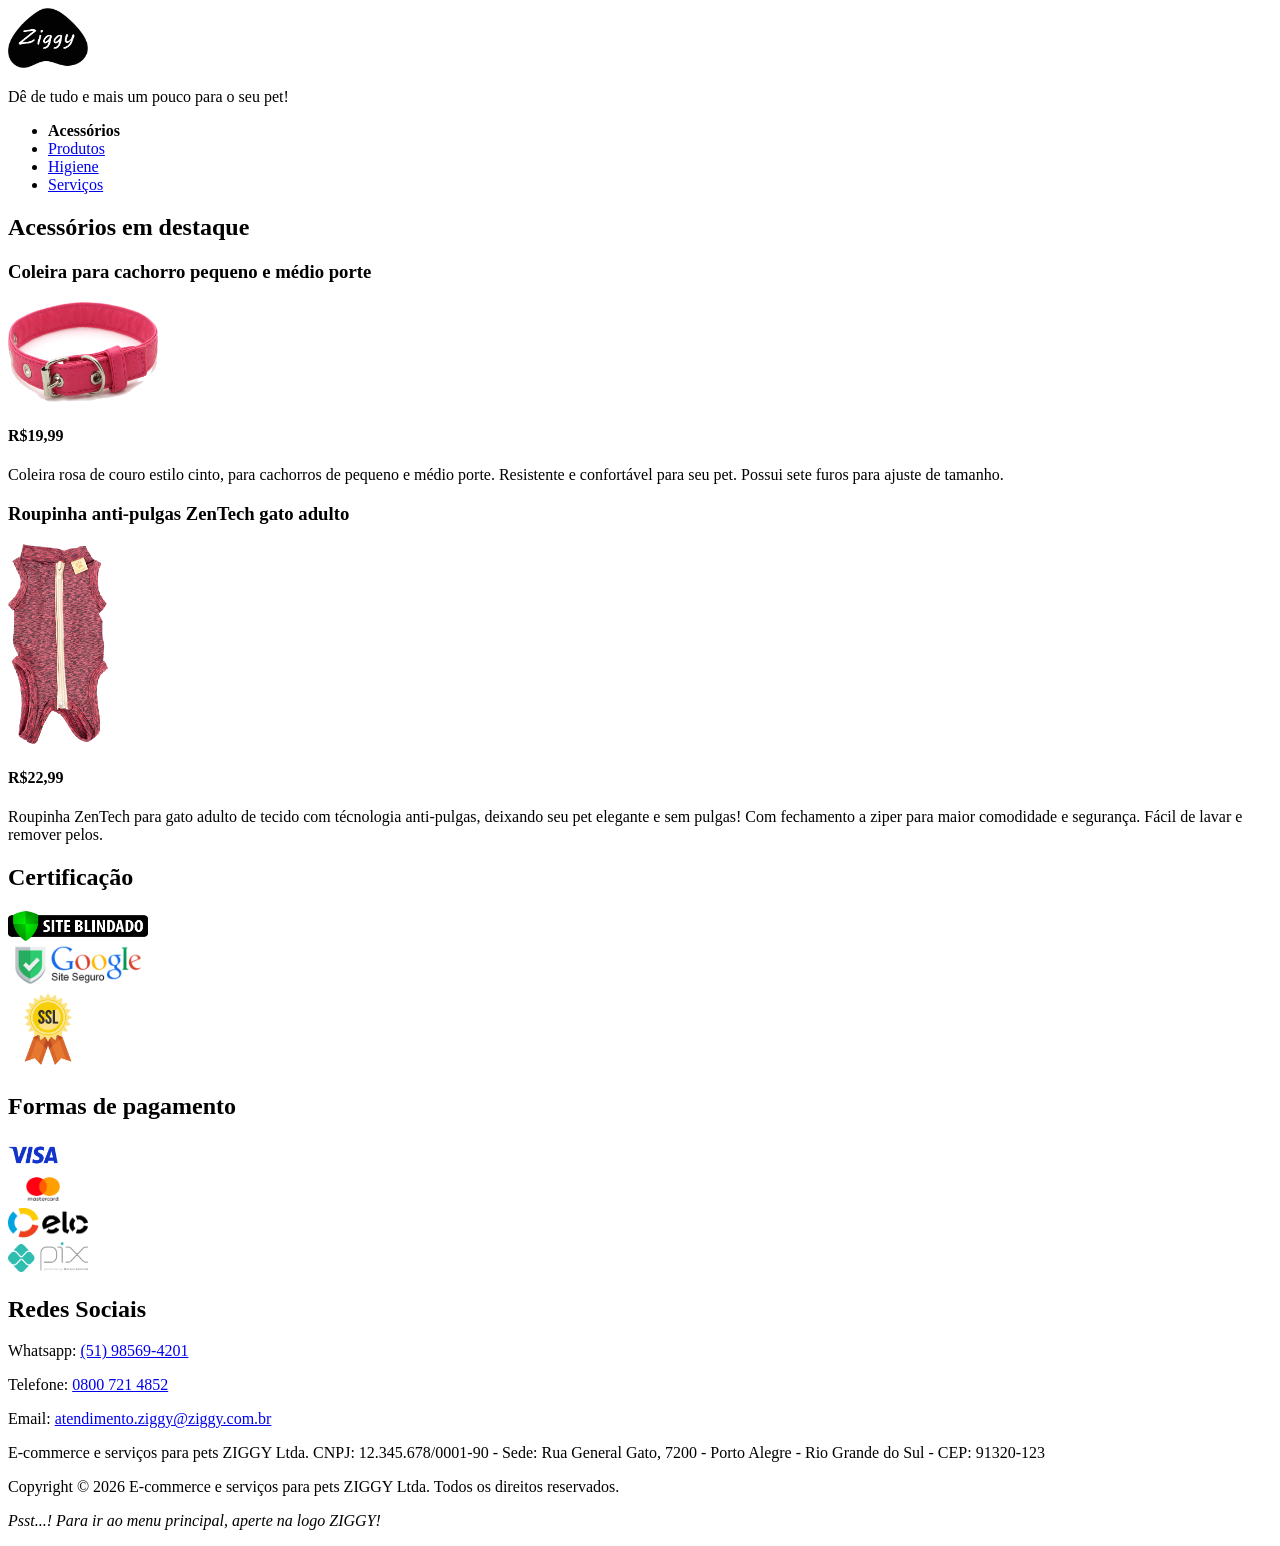
==== acessorios.html @ e08f4986 "Enviando os arquivos do Ziggy pet store." ====
<!DOCTYPE html>
<html lang="pt-br">

<head>
    <meta charset="UTF-8">
    <meta name="viewport" content="width=device-width, initial-scale=1.0">
    <title>Ziggy - Dê tudo e mais para seu pet!</title>
</head>

<body>

    <header>
        <section>
            <div>
                <a href="./index.html">
                    <img src="./Img/Z_Logo.png" alt="Logo Ziggy" width=80px height=60px>
                </a>
            </div>

            <p>Dê de tudo e mais um pouco para o seu pet!</p>

            <nav>
                <ul>
                    <li><strong>Acessórios</strong></li>
                    <li><a href="./produtos.html">Produtos</a></li>
                    <li><a href="./higiene.html">Higiene</a></li>
                    <li><a href="./servicos.html">Serviços</a></li>
                </ul>
            </nav>
        </section>
    </header>

    <section>
        <div>
            <h2>Acessórios em destaque</h2>
            <div>
                <div>
                    <h3>Coleira para cachorro pequeno e médio porte</h3>
                    <img src="./Img/Mercadoria/Acessorios/acess_ColeiraCachorro.png"
                        alt="Coleira rosa couro cachorro pequeno medio porte" width=150px height=100px>
                    <h4>R$19,99</h4>
                    <p>Coleira rosa de couro estilo cinto, para cachorros de pequeno e médio porte. Resistente e
                        confortável para seu pet. Possui sete furos para ajuste de tamanho.</p>
                </div>
                <div>
                    <h3>Roupinha anti-pulgas ZenTech gato adulto</h3>
                    <img src="./Img/Mercadoria/Acessorios/acess_RoupaGato.png" alt="Roupa gato zentech rosa" width=100px
                        height=200px>
                    <h4>R$22,99</h4>
                    <p>Roupinha ZenTech para gato adulto de tecido com técnologia anti-pulgas, deixando seu pet elegante
                        e sem pulgas! Com fechamento a ziper para maior comodidade e segurança. Fácil de lavar e remover
                        pelos.</p>
                </div>
            </div>
        </div>
    </section>

    <footer>
        <section>
            <section>
                <h2>Certificação</h2>
                <div>
                    <div>
                        <a href="https://www.siteblindado.com/">
                            <img src="./Img/Certificados/cert_SiteBlindado.png" alt="Site Blindado" width=140px
                                height=30px>
                        </a>
                    </div>
                    <div>
                        <a href="https://safebrowsing.google.com/">
                            <img src="./Img/Certificados/cert_SiteSeguro.png" alt="Site Seguro" width=140px height=40px>
                        </a>
                    </div>
                    <div>
                        <a href="https://www.cloudflare.com/pt-br/application-services/products/ssl/">
                            <img src="./Img/Certificados/cert_SSL.png" alt="SSL" width=80px height=80px>
                        </a>
                    </div>

                </div>
            </section>
            <section>
                <h2>Formas de pagamento</h2>
                <div>
                    <div>
                        <img src="./Img/BandeirasCartao/Band_Visa.png" alt="Visa" width=50px height=30px>
                    </div>
                    <div>
                        <img src="./Img/BandeirasCartao/Band_Mastercard.png" alt="Mastercard" width=70px height=30px>
                    </div>
                    <div>
                        <img src="./Img/BandeirasCartao/Band_Elo.png" alt="Elo" width=80px height=30px>
                    </div>
                    <div>
                        <img src="./Img/BandeirasCartao/Band_Pix.png" alt="Pix" width=80px height=30px>
                    </div>
                </div>
            </section>
            <section>
                <h2>Redes Sociais</h2>
            </section>
        </section>
        <div>
            <p>Whatsapp: <a href="tel:+5551985694201">(51) 98569-4201</a></p>
            <p>Telefone: <a href="tel:08007214852">0800 721 4852</a></p>
            <p>Email: <a href="mailto:atendimento.ziggy@ziggy.com.br">atendimento.ziggy@ziggy.com.br</a></p>
        </div>
        <div>
            <p>E-commerce e serviços para pets ZIGGY Ltda. CNPJ: 12.345.678/0001-90 - Sede: Rua General Gato, 7200 -
                Porto Alegre - Rio Grande do Sul - CEP: 91320-123</p>
            <p>Copyright © 2026 E-commerce e serviços para pets ZIGGY Ltda. Todos os direitos reservados.</p>
        </div>
        <p><em>Psst...! Para ir ao menu principal, aperte na logo ZIGGY!</em></p>
    </footer>

</body>

</html>
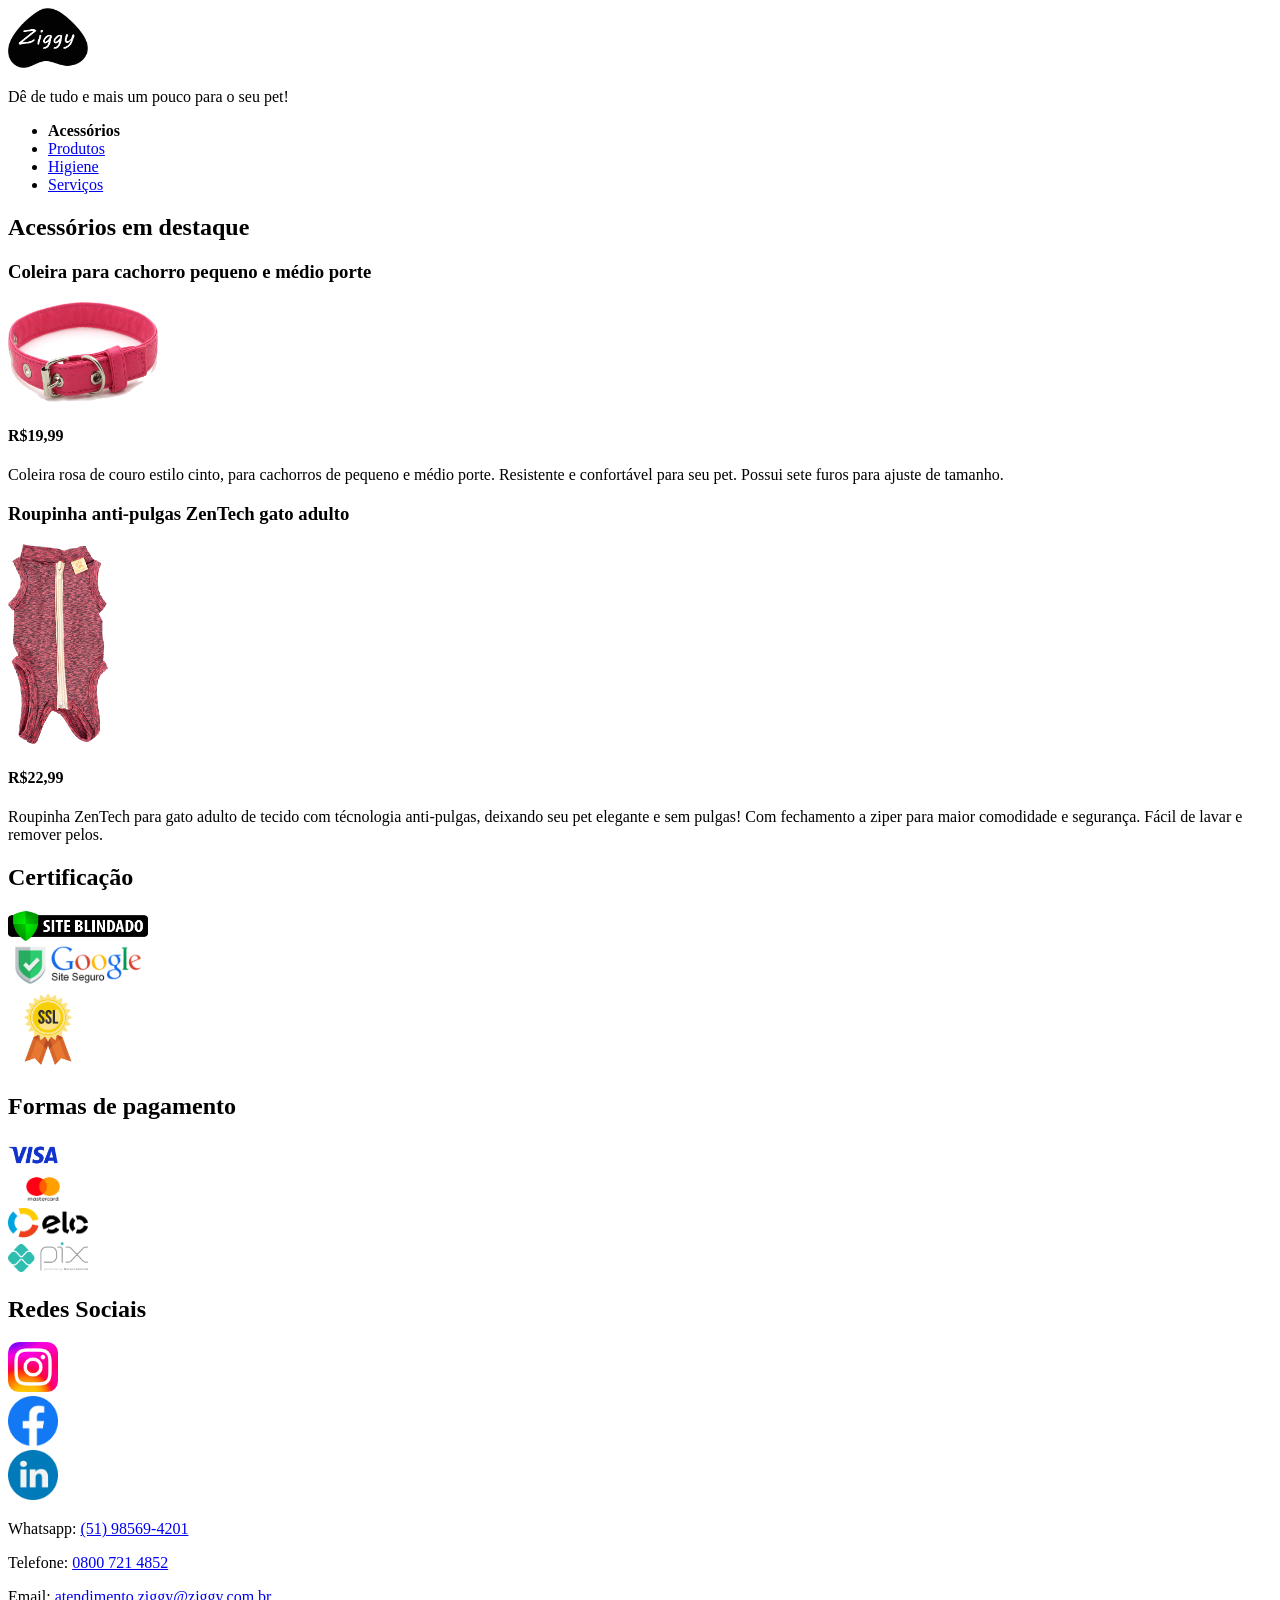
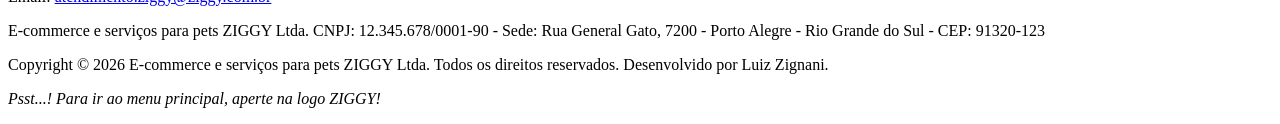
==== commit 45afa0ae: "Adicionado redes sociais da loja Adicionado icones das redes sociais da loja nos footers de todas as" ====
--- a/acessorios.html
+++ b/acessorios.html
@@ -62,18 +62,19 @@
                 <div>
                     <div>
                         <a href="https://www.siteblindado.com/">
-                            <img src="./Img/Certificados/cert_SiteBlindado.png" alt="Site Blindado" width=140px
-                                height=30px>
+                            <img src="./Img/Certificados/cert_SiteBlindado.png" alt="Certificado Site Blindado"
+                                width=140px height=30px>
                         </a>
                     </div>
                     <div>
                         <a href="https://safebrowsing.google.com/">
-                            <img src="./Img/Certificados/cert_SiteSeguro.png" alt="Site Seguro" width=140px height=40px>
+                            <img src="./Img/Certificados/cert_SiteSeguro.png" alt="Certificado Site Seguro" width=140px
+                                height=40px>
                         </a>
                     </div>
                     <div>
                         <a href="https://www.cloudflare.com/pt-br/application-services/products/ssl/">
-                            <img src="./Img/Certificados/cert_SSL.png" alt="SSL" width=80px height=80px>
+                            <img src="./Img/Certificados/cert_SSL.png" alt="Certificao SSL" width=80px height=80px>
                         </a>
                     </div>
 
@@ -83,21 +84,33 @@
                 <h2>Formas de pagamento</h2>
                 <div>
                     <div>
-                        <img src="./Img/BandeirasCartao/Band_Visa.png" alt="Visa" width=50px height=30px>
+                        <img src="./Img/BandeirasCartao/Band_Visa.png" alt="Logo Visa" width=50px height=30px>
                     </div>
                     <div>
-                        <img src="./Img/BandeirasCartao/Band_Mastercard.png" alt="Mastercard" width=70px height=30px>
+                        <img src="./Img/BandeirasCartao/Band_Mastercard.png" alt="Logo Mastercard" width=70px
+                            height=30px>
                     </div>
                     <div>
-                        <img src="./Img/BandeirasCartao/Band_Elo.png" alt="Elo" width=80px height=30px>
+                        <img src="./Img/BandeirasCartao/Band_Elo.png" alt="Logo Elo" width=80px height=30px>
                     </div>
                     <div>
-                        <img src="./Img/BandeirasCartao/Band_Pix.png" alt="Pix" width=80px height=30px>
+                        <img src="./Img/BandeirasCartao/Band_Pix.png" alt="Logo Pix" width=80px height=30px>
                     </div>
                 </div>
             </section>
             <section>
                 <h2>Redes Sociais</h2>
+                <div>
+                    <div>
+                        <img src="./Img/RedesSociais/logo_Instagram.png" alt="Logo Instagram" width=50px height=50px>
+                    </div>
+                    <div>
+                        <img src="./Img/RedesSociais/logo_Facebook.png" alt="Logo Facebook" width=50px height=50px>
+                    </div>
+                    <div>
+                        <img src="./Img/RedesSociais/logo_LinkedIn.png" alt="Logo LinkedIn" width=50px height=50px>
+                    </div>
+                </div>
             </section>
         </section>
         <div>
@@ -108,11 +121,11 @@
         <div>
             <p>E-commerce e serviços para pets ZIGGY Ltda. CNPJ: 12.345.678/0001-90 - Sede: Rua General Gato, 7200 -
                 Porto Alegre - Rio Grande do Sul - CEP: 91320-123</p>
-            <p>Copyright © 2026 E-commerce e serviços para pets ZIGGY Ltda. Todos os direitos reservados.</p>
+            <p>Copyright © 2026 E-commerce e serviços para pets ZIGGY Ltda. Todos os direitos reservados. Desenvolvido
+                por Luiz Zignani.</p>
         </div>
         <p><em>Psst...! Para ir ao menu principal, aperte na logo ZIGGY!</em></p>
     </footer>
-
 </body>
 
 </html>
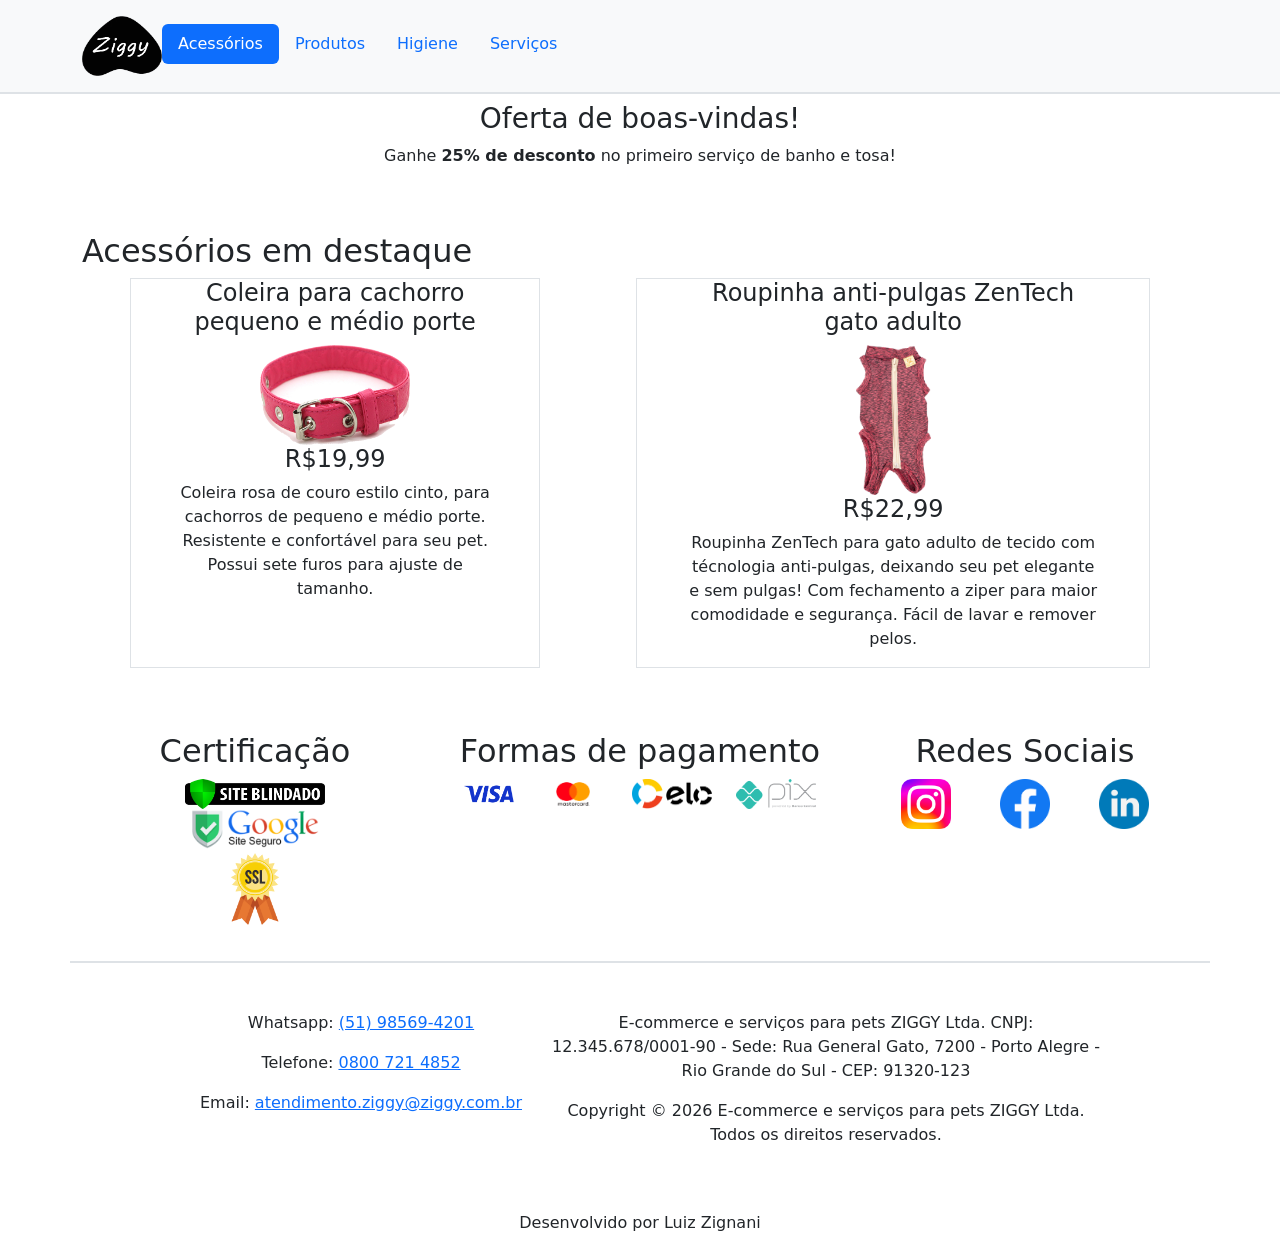
==== commit bfe115f3: "Enviando arquivos atualizados da fase 2 do projeto" ====
--- a/acessorios.html
+++ b/acessorios.html
@@ -4,75 +4,96 @@
 <head>
     <meta charset="UTF-8">
     <meta name="viewport" content="width=device-width, initial-scale=1.0">
+    <link rel="stylesheet" href="./css/bootstrap.min.css">
+    <link rel="stylesheet" href="./css/auxiliar.css">
+    <link rel="shortcut icon" href="/Img/Z_BrowserIco.ico" type="image/x-icon">
+    <script src="/js/Acessibilidade.js"></script>
     <title>Ziggy - Dê tudo e mais para seu pet!</title>
 </head>
 
 <body>
 
-    <header>
-        <section>
-            <div>
+    <header class="sticky-top bg-light  border-bottom border-2 border-gray">
+        <section class="container d-flex">
+            <div class="d-flex flex-wrap justify-content-left py-3 mb-0">
                 <a href="./index.html">
-                    <img src="./Img/Z_Logo.png" alt="Logo Ziggy" width=80px height=60px>
+                    <img class="logo_ziggy" src="./Img/Z_Logo.png" alt="Logo Ziggy" width=80px height=60px>
                 </a>
             </div>
 
-            <p>Dê de tudo e mais um pouco para o seu pet!</p>
+            <!-- <p class="lead">Dê de tudo e mais um pouco para o seu pet!</p> -->
 
-            <nav>
-                <ul>
-                    <li><strong>Acessórios</strong></li>
-                    <li><a href="./produtos.html">Produtos</a></li>
-                    <li><a href="./higiene.html">Higiene</a></li>
-                    <li><a href="./servicos.html">Serviços</a></li>
+            <nav class="d-flex flex-wrap justify-content-center py-4 mb-0">
+                <ul class="nav nav-pills justify-content-center">
+                    <li class="nav-item" tabindex="0"><a href="./acessorios.html" class="nav-link active">Acessórios</a>
+                    </li>
+                    <li class="nav-item" tabindex="0"><a href="./produtos.html" class="nav-link">Produtos</a></li>
+                    <li class="nav-item" tabindex="0"><a href="./higiene.html" class="nav-link">Higiene</a></li>
+                    <li class="nav-item" tabindex="0"><a href="./servicos.html" class="nav-link">Serviços</a></li>
                 </ul>
             </nav>
         </section>
     </header>
 
-    <section>
-        <div>
+    <!--Botão para ir para o topo da página. Está aqui em cima para ser prioridade quando apertar o botão TAB-->
+    <div class="subir-topo">
+        <button tabindex="0" onclick="subirPagina()" id="botaoSubir" title="Ir para o topo"
+            style="display: none; border-width: 0px; background-color: transparent;">
+            <img src="./Img/Icones/subir.png" alt="icone de seta para cima, subir para o topo da página" width=60px
+                height=60px>
+        </button>
+    </div>
+
+
+    <section class="container justify-content-center text-center pt-2 fundo-oferta">
+        <h3>Oferta de boas-vindas!</h3>
+        <p>Ganhe <strong>25% de desconto</strong> no primeiro serviço de banho e tosa!</p>
+    </section>
+
+    <section class="container produtos-em-destaque">
+        <div class="py-5">
             <h2>Acessórios em destaque</h2>
-            <div>
-                <div>
-                    <h3>Coleira para cachorro pequeno e médio porte</h3>
+            <div class="d-flex justify-content-evenly">
+                <div class="border px-5 mx-5 justify-content-evenly text-center nav-produto">
+                    <h4>Coleira para cachorro pequeno e médio porte</h4>
                     <img src="./Img/Mercadoria/Acessorios/acess_ColeiraCachorro.png"
                         alt="Coleira rosa couro cachorro pequeno medio porte" width=150px height=100px>
                     <h4>R$19,99</h4>
                     <p>Coleira rosa de couro estilo cinto, para cachorros de pequeno e médio porte. Resistente e
                         confortável para seu pet. Possui sete furos para ajuste de tamanho.</p>
                 </div>
-                <div>
-                    <h3>Roupinha anti-pulgas ZenTech gato adulto</h3>
-                    <img src="./Img/Mercadoria/Acessorios/acess_RoupaGato.png" alt="Roupa gato zentech rosa" width=100px
-                        height=200px>
+                <div class="border px-5 mx-5 justify-content-center text-center nav-produto">
+                    <h4>Roupinha anti-pulgas ZenTech gato adulto</h4>
+                    <img src="./Img/Mercadoria/Acessorios/acess_RoupaGato.png" alt="Roupa gato zentech rosa" width=75px
+                        height=150px>
                     <h4>R$22,99</h4>
                     <p>Roupinha ZenTech para gato adulto de tecido com técnologia anti-pulgas, deixando seu pet elegante
-                        e sem pulgas! Com fechamento a ziper para maior comodidade e segurança. Fácil de lavar e remover
+                        e sem
+                        pulgas! Com fechamento a ziper para maior comodidade e segurança. Fácil de lavar e remover
                         pelos.</p>
                 </div>
             </div>
         </div>
     </section>
 
-    <footer>
-        <section>
-            <section>
+    <footer class="footer-cor">
+        <section class="container d-flex justify-content-center text-center py-3 mb-3">
+            <section class="container">
                 <h2>Certificação</h2>
                 <div>
-                    <div>
+                    <div class="container">
                         <a href="https://www.siteblindado.com/">
                             <img src="./Img/Certificados/cert_SiteBlindado.png" alt="Certificado Site Blindado"
                                 width=140px height=30px>
                         </a>
                     </div>
-                    <div>
+                    <div class="container">
                         <a href="https://safebrowsing.google.com/">
                             <img src="./Img/Certificados/cert_SiteSeguro.png" alt="Certificado Site Seguro" width=140px
                                 height=40px>
                         </a>
                     </div>
-                    <div>
+                    <div class="container">
                         <a href="https://www.cloudflare.com/pt-br/application-services/products/ssl/">
                             <img src="./Img/Certificados/cert_SSL.png" alt="Certificao SSL" width=80px height=80px>
                         </a>
@@ -80,51 +101,56 @@
 
                 </div>
             </section>
-            <section>
+            <section class="container">
                 <h2>Formas de pagamento</h2>
-                <div>
-                    <div>
+                <div class="container d-flex justify-content-center">
+                    <div class="container">
                         <img src="./Img/BandeirasCartao/Band_Visa.png" alt="Logo Visa" width=50px height=30px>
                     </div>
-                    <div>
+                    <div class="container">
                         <img src="./Img/BandeirasCartao/Band_Mastercard.png" alt="Logo Mastercard" width=70px
                             height=30px>
                     </div>
-                    <div>
+                    <div class="container">
                         <img src="./Img/BandeirasCartao/Band_Elo.png" alt="Logo Elo" width=80px height=30px>
                     </div>
-                    <div>
+                    <div class="container">
                         <img src="./Img/BandeirasCartao/Band_Pix.png" alt="Logo Pix" width=80px height=30px>
                     </div>
                 </div>
             </section>
-            <section>
+            <section class="container">
                 <h2>Redes Sociais</h2>
-                <div>
-                    <div>
+                <div class="container d-flex justify-content-center">
+                    <div class="container">
                         <img src="./Img/RedesSociais/logo_Instagram.png" alt="Logo Instagram" width=50px height=50px>
                     </div>
-                    <div>
+                    <div class="container">
                         <img src="./Img/RedesSociais/logo_Facebook.png" alt="Logo Facebook" width=50px height=50px>
                     </div>
-                    <div>
+                    <div class="container">
                         <img src="./Img/RedesSociais/logo_LinkedIn.png" alt="Logo LinkedIn" width=50px height=50px>
                     </div>
                 </div>
             </section>
         </section>
-        <div>
-            <p>Whatsapp: <a href="tel:+5551985694201">(51) 98569-4201</a></p>
-            <p>Telefone: <a href="tel:08007214852">0800 721 4852</a></p>
-            <p>Email: <a href="mailto:atendimento.ziggy@ziggy.com.br">atendimento.ziggy@ziggy.com.br</a></p>
+        <section
+            class="container container-fluid d-flex justify-content-center text-center border-top border-2 border-gray pt-5">
+            <div class="col-lg-4 col-sm-12">
+                <p>Whatsapp: <a href="tel:+5551985694201">(51) 98569-4201</a></p>
+                <p>Telefone: <a href="tel:08007214852">0800 721 4852</a></p>
+                <p>Email: <a href="mailto:atendimento.ziggy@ziggy.com.br">atendimento.ziggy@ziggy.com.br</a></p>
+            </div>
+            <div class="col-md-6">
+                <p>E-commerce e serviços para pets ZIGGY Ltda. CNPJ: 12.345.678/0001-90 - Sede: Rua General Gato,
+                    7200 -
+                    Porto Alegre - Rio Grande do Sul - CEP: 91320-123</p>
+                <p>Copyright © 2026 E-commerce e serviços para pets ZIGGY Ltda. Todos os direitos reservados.</p>
+            </div>
+        </section>
+        <div class="container justify-content-center text-center mt-5">
+            <p class="m-0"> Desenvolvido por Luiz Zignani</p>
         </div>
-        <div>
-            <p>E-commerce e serviços para pets ZIGGY Ltda. CNPJ: 12.345.678/0001-90 - Sede: Rua General Gato, 7200 -
-                Porto Alegre - Rio Grande do Sul - CEP: 91320-123</p>
-            <p>Copyright © 2026 E-commerce e serviços para pets ZIGGY Ltda. Todos os direitos reservados. Desenvolvido
-                por Luiz Zignani.</p>
-        </div>
-        <p><em>Psst...! Para ir ao menu principal, aperte na logo ZIGGY!</em></p>
     </footer>
 </body>
 
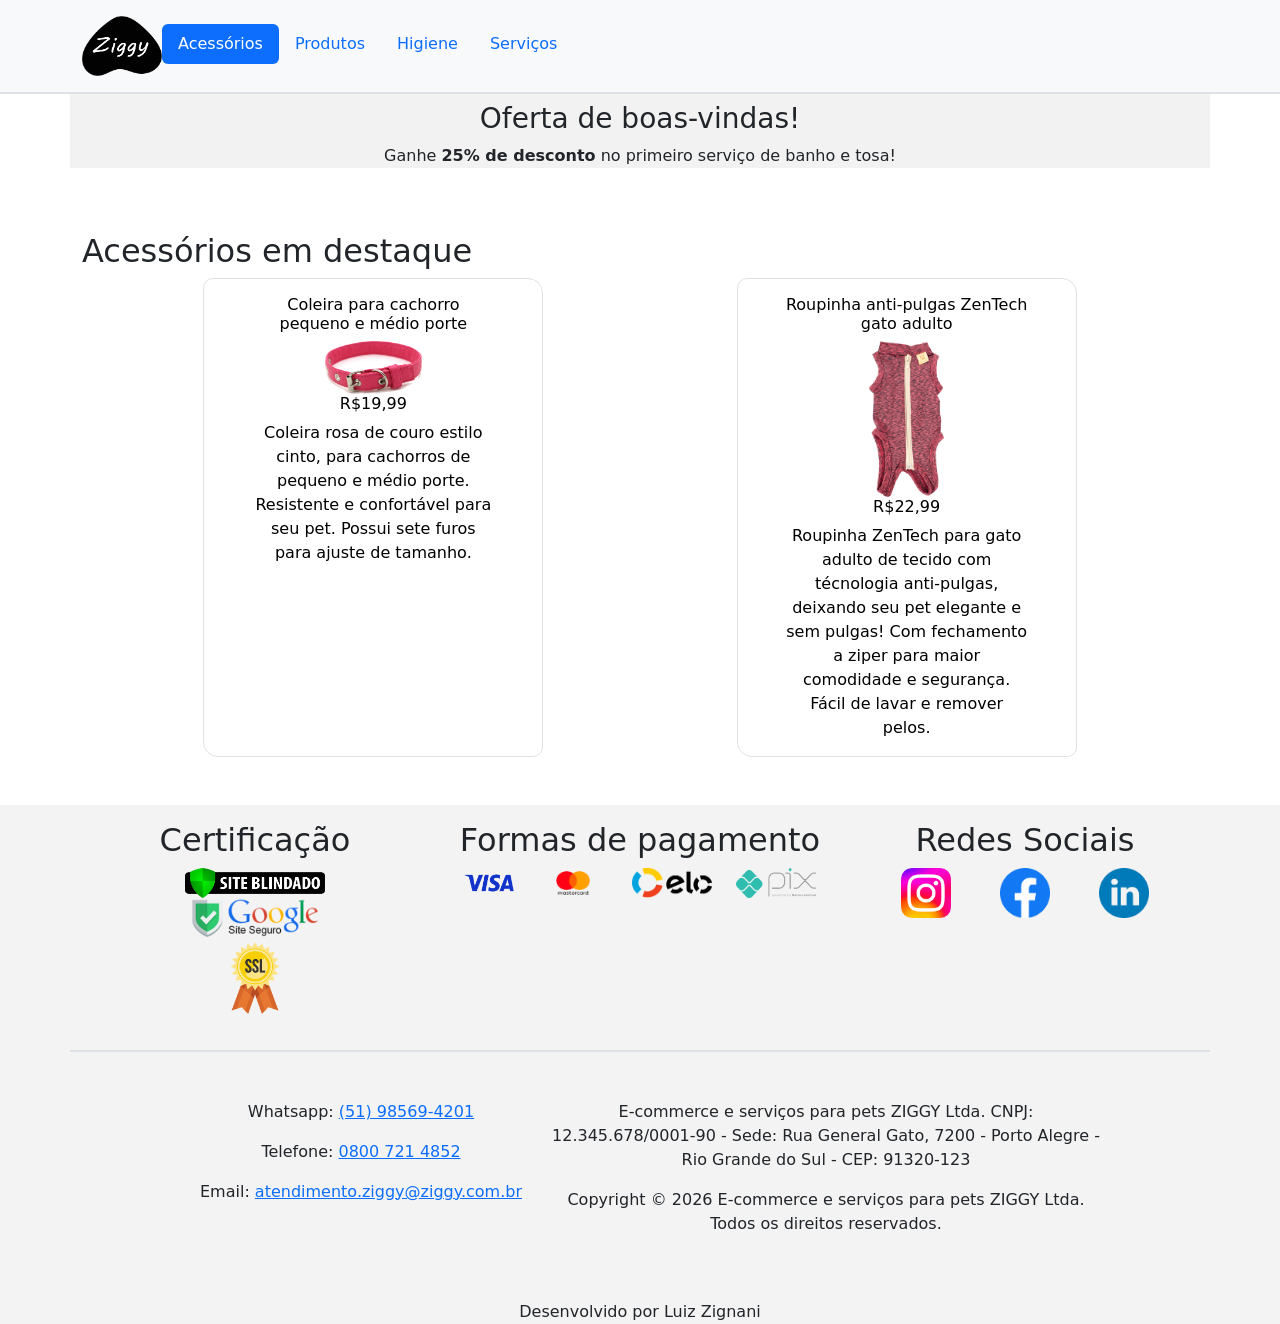
==== commit 308dca33: "Correção de bug acessibilidade Correção do botão de subir ao topo não aparecendo para todas as págin" ====
--- a/acessorios.html
+++ b/acessorios.html
@@ -6,13 +6,11 @@
     <meta name="viewport" content="width=device-width, initial-scale=1.0">
     <link rel="stylesheet" href="./css/bootstrap.min.css">
     <link rel="stylesheet" href="./css/auxiliar.css">
-    <link rel="shortcut icon" href="/Img/Z_BrowserIco.ico" type="image/x-icon">
-    <script src="/js/Acessibilidade.js"></script>
+    <link rel="shortcut icon" href="./Img/Z_BrowserIco.ico" type="image/x-icon">
+    <script src="./js/Acessibilidade.js"></script>
     <title>Ziggy - Dê tudo e mais para seu pet!</title>
 </head>
-
 <body>
-
     <header class="sticky-top bg-light  border-bottom border-2 border-gray">
         <section class="container d-flex">
             <div class="d-flex flex-wrap justify-content-left py-3 mb-0">
@@ -20,9 +18,6 @@
                     <img class="logo_ziggy" src="./Img/Z_Logo.png" alt="Logo Ziggy" width=80px height=60px>
                 </a>
             </div>
-
-            <!-- <p class="lead">Dê de tudo e mais um pouco para o seu pet!</p> -->
-
             <nav class="d-flex flex-wrap justify-content-center py-4 mb-0">
                 <ul class="nav nav-pills justify-content-center">
                     <li class="nav-item" tabindex="0"><a href="./acessorios.html" class="nav-link active">Acessórios</a>
--- a/css/auxiliar.css
+++ b/css/auxiliar.css
@@ -0,0 +1,107 @@
+.logo_ziggy {
+    text-align: left;
+    transition: 500ms;
+}
+
+.logo_ziggy:hover {
+    transition: 500ms;
+    transform: scale(1.1);
+    text-shadow: 1px 1px 1px black;
+}
+
+.nav-item {
+    color: black;
+    transition: 500ms;
+    border-radius: 10px 15px 10px 15px;
+}
+
+.nav-item:hover {
+    transition: 500ms;
+    transform: scale(1.1);
+    background-color: rgb(202, 231, 255);
+    box-shadow: 2px 2px 5px rgb(153, 153, 153);
+}
+
+.nav-produto {
+    color: black;
+    transition: 500ms;
+    border-radius: 10px 15px 10px 15px;
+}
+
+.nav-produto:hover {
+    transition: 500ms;
+    transform: scale(1.01);
+    background-color: rgb(227, 245, 255);
+    box-shadow: 2px 2px 5px rgb(193, 193, 193);
+}
+
+.footer-cor {
+    background-color: rgb(243, 243, 243);
+}
+
+.textoPreto {
+    color: black;
+}
+
+.fundo-oferta {
+    background-color: rgb(242, 242, 242);
+}
+
+.justify-content-evenly {
+    gap: 1.5rem;
+    justify-content: space-evenly;
+    flex-wrap: wrap;
+}
+
+.nav-produto {
+    flex: 1 1 280px;
+    max-width: 340px;
+    min-width: 250px;
+    margin: 0;
+    padding: 1rem;
+    box-sizing: border-box;
+}
+
+.nav-produto img {
+    max-width: 100%;
+    height: auto;
+}
+
+.nav-produto p {
+    overflow-wrap: break-word;
+    word-break: break-word;
+    margin-bottom: 0;
+}
+
+.produtos-em-destaque p,
+h4 {
+    font-size: 16px;
+}
+
+.produtos-em-destaque img {
+    max-width: 40%;
+    max-height: 40%;
+}
+
+.subir-topo {
+    position: fixed;
+    bottom: 5rem;
+    right: 1rem;
+    cursor: pointer;
+    border-width: 0 !important;
+    transition: 500ms;
+}
+
+.subir-topo:hover {
+    transition: 500ms;
+    transform: scale(1.2);
+}
+
+li {
+    list-style-type: none;
+}
+
+.footer{
+    position: bottom;
+    bottom: 0;
+}
